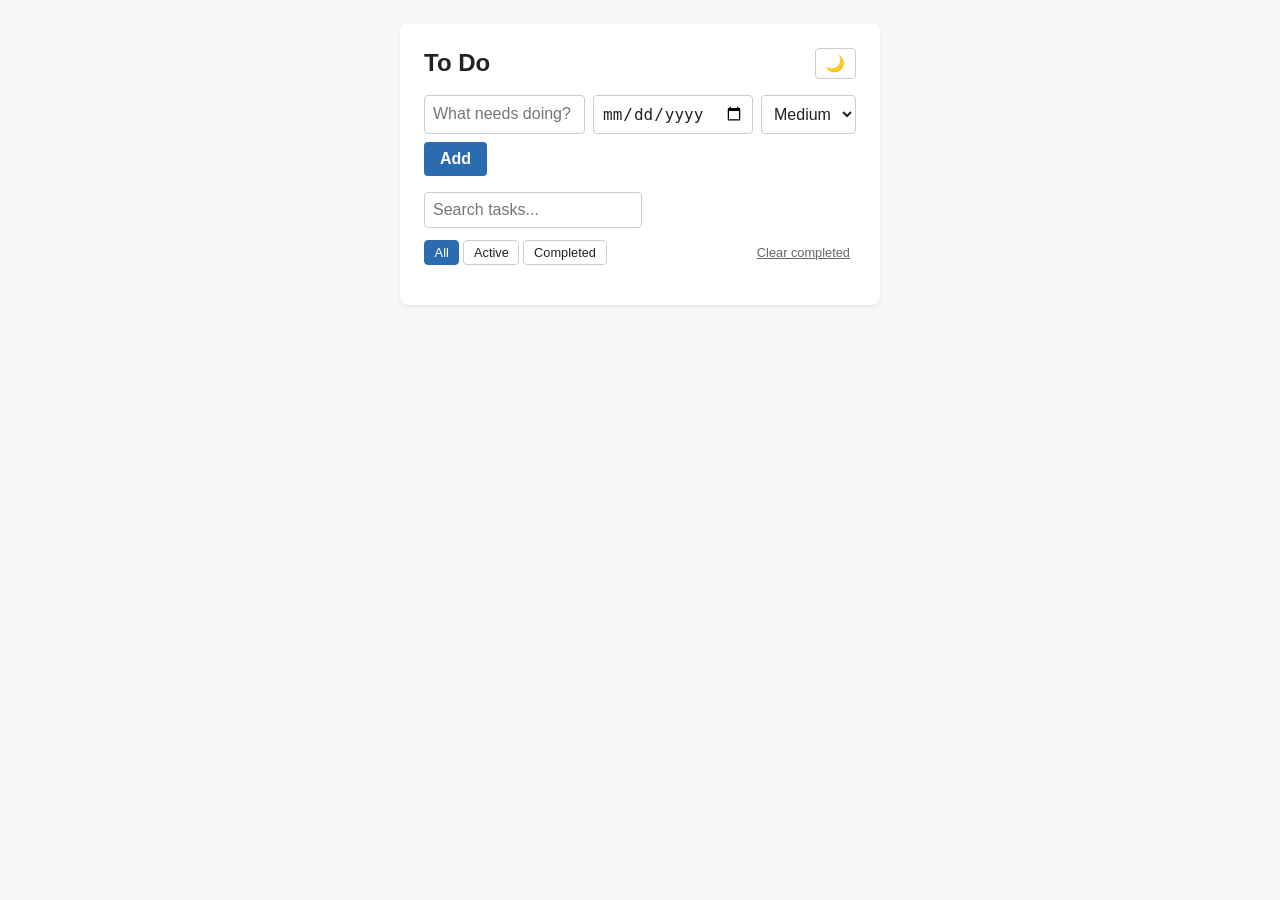
==== ToDo/test.html @ 4da2a66b "Initial commit: To-Do list app Plain HTML/CSS/JS single-page to-do app with localStorage persistence" ====
<!doctype html>
<html lang="en">
<head>
  <meta charset="UTF-8">
  <meta name="viewport" content="width=device-width, initial-scale=1.0">
  <title>To Do - Test</title>
  <style>
* {
  box-sizing: border-box;
}

:root {
  --bg: #f7f7f8;
  --surface: #fff;
  --text: #222;
  --muted: #666;
  --border: #eee;
  --input-border: #ccc;
  --accent: #2b6cb0;
  --accent-hover: #235a92;
  --shadow: rgba(0, 0, 0, 0.1);
}

[data-theme="dark"] {
  --bg: #17181c;
  --surface: #23252b;
  --text: #eee;
  --muted: #999;
  --border: #333;
  --input-border: #444;
  --accent: #4a8fd6;
  --accent-hover: #5a9fe6;
  --shadow: rgba(0, 0, 0, 0.4);
}

body {
  margin: 0;
  padding: 1.5rem;
  font-family: -apple-system, Segoe UI, Roboto, Arial, sans-serif;
  background: var(--bg);
  color: var(--text);
  transition: background-color 0.2s, color 0.2s;
}

main {
  max-width: 480px;
  margin: 0 auto;
  background: var(--surface);
  border-radius: 8px;
  padding: 1.5rem;
  box-shadow: 0 1px 3px var(--shadow);
}

.header-row {
  display: flex;
  align-items: center;
  justify-content: space-between;
  margin-bottom: 1rem;
}

h1 {
  margin: 0;
  font-size: 1.5rem;
}

#theme-toggle {
  border: 1px solid var(--input-border);
  background: transparent;
  color: var(--text);
  border-radius: 4px;
  padding: 0.3rem 0.6rem;
  cursor: pointer;
  font-size: 1rem;
  height: fit-content;
  transition: background-color 0.2s;
}

#theme-toggle:hover {
  background: var(--border);
}

#add-form {
  display: flex;
  gap: 0.5rem;
  margin-bottom: 1rem;
  flex-wrap: wrap;
}

#task-input, #due-date-input, #priority-input {
  padding: 0.5rem;
  font-size: 1rem;
  border: 1px solid var(--input-border);
  border-radius: 4px;
  background: var(--surface);
  color: var(--text);
}

#task-input {
  flex: 1;
  min-width: 150px;
}

#due-date-input {
  flex: 0 1 150px;
}

#priority-input {
  flex: 0 1 auto;
}

#add-form button[type="submit"] {
  padding: 0.5rem 1rem;
  font-size: 1rem;
  border: none;
  border-radius: 4px;
  background: var(--accent);
  color: #fff;
  cursor: pointer;
  font-weight: 600;
  transition: background-color 0.2s;
}

#add-form button[type="submit"]:hover {
  background: var(--accent-hover);
}

#search-input {
  flex: 1;
  padding: 0.5rem;
  font-size: 1rem;
  border: 1px solid var(--input-border);
  border-radius: 4px;
  background: var(--surface);
  color: var(--text);
  margin-bottom: 0.75rem;
}

@keyframes fadeIn {
  from {
    opacity: 0;
    transform: translateY(-10px);
  }
  to {
    opacity: 1;
    transform: translateY(0);
  }
}

@keyframes slideOut {
  from {
    opacity: 1;
    transform: translateX(0);
  }
  to {
    opacity: 0;
    transform: translateX(100%);
  }
}

@keyframes checkPulse {
  0%, 100% {
    transform: scale(1);
  }
  50% {
    transform: scale(1.2);
  }
}

.filter-row {
  display: flex;
  align-items: center;
  justify-content: space-between;
  margin-bottom: 0.75rem;
  gap: 0.5rem;
  flex-wrap: wrap;
}

#filters {
  display: flex;
  gap: 0.25rem;
}

.filter-btn {
  border: 1px solid var(--input-border);
  background: transparent;
  color: var(--text);
  border-radius: 4px;
  padding: 0.25rem 0.6rem;
  font-size: 0.8rem;
  cursor: pointer;
  transition: background-color 0.2s, border-color 0.2s;
}

.filter-btn.active {
  background: var(--accent);
  border-color: var(--accent);
  color: #fff;
}

#clear-completed {
  border: none;
  background: transparent;
  color: var(--muted);
  font-size: 0.8rem;
  cursor: pointer;
  text-decoration: underline;
  transition: color 0.2s;
}

#clear-completed:hover {
  color: var(--text);
}

#task-list {
  list-style: none;
  margin: 0;
  padding: 0;
}

#task-list li {
  display: flex;
  align-items: flex-start;
  gap: 0.5rem;
  padding: 0.75rem 0;
  border-bottom: 1px solid var(--border);
  animation: fadeIn 0.3s ease-out;
}

#task-list li.removing {
  animation: slideOut 0.3s ease-out forwards;
}

#task-list li:last-child {
  border-bottom: none;
}

#task-list li input[type="checkbox"] {
  margin-top: 0.2rem;
  cursor: pointer;
  transition: transform 0.2s ease;
  flex-shrink: 0;
}

#task-list li input[type="checkbox"]:checked {
  animation: checkPulse 0.4s ease;
}

#task-list li.done span.text {
  text-decoration: line-through;
  color: var(--muted);
}

#task-list li .task-info {
  display: flex;
  flex-direction: column;
  flex: 1;
  gap: 0.2rem;
}

#task-list li span.text {
  word-break: break-word;
  cursor: text;
}

#task-list li input.edit-input {
  flex: 1;
  padding: 0.2rem 0.4rem;
  font-size: 1rem;
  border: 1px solid var(--accent);
  border-radius: 4px;
  background: var(--surface);
  color: var(--text);
}

.priority-badge {
  font-size: 0.65rem;
  font-weight: 700;
  padding: 0.2rem 0.5rem;
  border-radius: 999px;
  text-transform: uppercase;
  color: #fff;
  white-space: nowrap;
  flex-shrink: 0;
  margin-top: 0.15rem;
}

.priority-high {
  background: #c53030;
}

.priority-medium {
  background: #b7791f;
}

.priority-low {
  background: #2f855a;
}

#task-list li button.delete {
  border: none;
  background: transparent;
  color: #c53030;
  font-size: 1.1rem;
  cursor: pointer;
  line-height: 1;
  padding: 0.2rem 0.4rem;
  transition: opacity 0.2s;
  flex-shrink: 0;
}

#task-list li button.delete:hover {
  opacity: 0.7;
}

.due-date {
  font-size: 0.75rem;
  color: var(--muted);
  font-weight: 500;
}

.due-date.overdue {
  color: #c53030;
  font-weight: 600;
}

.due-date.today {
  color: #b7791f;
  font-weight: 600;
}

.due-date.upcoming {
  color: #2f855a;
}

#count {
  margin: 1rem 0 0;
  font-size: 0.85rem;
  color: var(--muted);
}
  </style>
</head>
<body>
  <main>
    <div class="header-row">
      <h1>To Do</h1>
      <button type="button" id="theme-toggle" aria-label="Toggle dark mode">🌙</button>
    </div>
    <form id="add-form">
      <input type="text" id="task-input" placeholder="What needs doing? (press / to focus)" autocomplete="off">
      <input type="date" id="due-date-input">
      <select id="priority-input">
        <option value="low">Low</option>
        <option value="medium" selected>Medium</option>
        <option value="high">High</option>
      </select>
      <button type="submit">Add</button>
    </form>
    <input type="text" id="search-input" placeholder="Search tasks..." autocomplete="off">
    <div class="filter-row">
      <div id="filters">
        <button type="button" class="filter-btn active" data-filter="all">All</button>
        <button type="button" class="filter-btn" data-filter="active">Active</button>
        <button type="button" class="filter-btn" data-filter="completed">Completed</button>
      </div>
      <button type="button" id="clear-completed">Clear completed</button>
    </div>
    <ul id="task-list"></ul>
    <p id="count"></p>
  </main>

  <script>
const STORAGE_KEY = "todo-tasks";
const THEME_KEY = "todo-theme";
const MAX_TASK_LENGTH = 500;
const MAX_TASKS = 1000;
const VALID_PRIORITIES = ["low", "medium", "high"];

const form = document.getElementById("add-form");
const input = document.getElementById("task-input");
const dueDateInput = document.getElementById("due-date-input");
const priorityInput = document.getElementById("priority-input");
const list = document.getElementById("task-list");
const count = document.getElementById("count");
const themeToggle = document.getElementById("theme-toggle");
const filterButtons = document.querySelectorAll(".filter-btn");
const clearCompletedBtn = document.getElementById("clear-completed");
const searchInput = document.getElementById("search-input");

const PRIORITY_ORDER = { high: 0, medium: 1, low: 2 };

let tasks = loadTasks();
let filter = "all";
let searchQuery = "";

function generateId() {
  return `${Date.now()}-${Math.random().toString(36).substr(2, 9)}`;
}

function isValidTask(task) {
  return (
    task &&
    typeof task.id !== "undefined" &&
    typeof task.text === "string" &&
    task.text.length > 0 &&
    task.text.length <= MAX_TASK_LENGTH &&
    typeof task.done === "boolean" &&
    VALID_PRIORITIES.includes(task.priority) &&
    (task.dueDate === undefined || task.dueDate === null || typeof task.dueDate === "string")
  );
}

function loadTasks() {
  try {
    const data = JSON.parse(localStorage.getItem(STORAGE_KEY));
    if (!Array.isArray(data)) return [];
    return data.filter(isValidTask);
  } catch {
    return [];
  }
}

function saveTasks() {
  localStorage.setItem(STORAGE_KEY, JSON.stringify(tasks));
}

function getDueDateStatus(dueDate) {
  if (!dueDate) return null;
  const today = new Date();
  today.setHours(0, 0, 0, 0);
  const due = new Date(dueDate);
  due.setHours(0, 0, 0, 0);
  const diff = due - today;

  if (diff < 0) return "overdue";
  if (diff === 0) return "today";
  return "upcoming";
}

function getVisibleTasks() {
  const filtered = tasks.filter((t) => {
    const statusMatch = filter === "all" ? true : filter === "active" ? !t.done : t.done;
    const searchMatch = searchQuery === "" || t.text.toLowerCase().includes(searchQuery.toLowerCase());
    return statusMatch && searchMatch;
  });

  return filtered.slice().sort((a, b) => {
    const statusA = getDueDateStatus(a.dueDate);
    const statusB = getDueDateStatus(b.dueDate);

    const dueDateOrder = { overdue: 0, today: 1, upcoming: 2, null: 3 };
    const statusOrderA = dueDateOrder[statusA];
    const statusOrderB = dueDateOrder[statusB];

    if (statusOrderA !== statusOrderB) return statusOrderA - statusOrderB;

    if (statusA && statusB && a.dueDate && b.dueDate) {
      const dateA = new Date(a.dueDate);
      const dateB = new Date(b.dueDate);
      if (dateA - dateB !== 0) return dateA - dateB;
    }

    return PRIORITY_ORDER[a.priority] - PRIORITY_ORDER[b.priority];
  });
}

function formatDueDate(dueDate) {
  if (!dueDate) return null;
  const date = new Date(dueDate);
  const today = new Date();
  today.setHours(0, 0, 0, 0);

  const due = new Date(date);
  due.setHours(0, 0, 0, 0);

  const diff = due - today;
  const daysFromNow = Math.ceil(diff / (1000 * 60 * 60 * 24));

  if (daysFromNow < 0) return `Overdue: ${date.toLocaleDateString()}`;
  if (daysFromNow === 0) return "Due today";
  if (daysFromNow === 1) return "Due tomorrow";
  return `Due: ${date.toLocaleDateString()}`;
}

function render() {
  list.innerHTML = "";
  getVisibleTasks().forEach((task) => {
    const li = document.createElement("li");
    li.className = task.done ? "done" : "";
    li.setAttribute("data-id", task.id);

    const checkbox = document.createElement("input");
    checkbox.type = "checkbox";
    checkbox.checked = task.done;
    checkbox.addEventListener("change", () => toggleTask(task.id));

    const badge = document.createElement("span");
    badge.className = `priority-badge priority-${task.priority}`;
    badge.textContent = task.priority;

    const taskInfo = document.createElement("div");
    taskInfo.className = "task-info";

    const text = document.createElement("span");
    text.className = "text";
    text.textContent = task.text;
    text.title = "Double-click to edit";
    text.addEventListener("dblclick", () => startEditing(task.id, li, text));

    taskInfo.appendChild(text);

    if (task.dueDate) {
      const dueSpan = document.createElement("span");
      dueSpan.className = "due-date";
      const status = getDueDateStatus(task.dueDate);
      if (status) dueSpan.classList.add(status);
      dueSpan.textContent = formatDueDate(task.dueDate);
      taskInfo.appendChild(dueSpan);
    }

    const deleteBtn = document.createElement("button");
    deleteBtn.className = "delete";
    deleteBtn.textContent = "✕";
    deleteBtn.addEventListener("click", () => deleteTask(task.id));

    li.append(checkbox, badge, taskInfo, deleteBtn);
    list.appendChild(li);
  });

  const remaining = tasks.filter((t) => !t.done).length;
  count.textContent = tasks.length
    ? `${remaining} of ${tasks.length} remaining`
    : "";
}

function startEditing(id, li, textEl) {
  const editInput = document.createElement("input");
  editInput.type = "text";
  editInput.className = "edit-input";
  editInput.value = textEl.textContent;

  li.replaceChild(editInput, textEl);
  editInput.focus();
  editInput.select();

  const finish = (save) => {
    if (save) {
      const value = editInput.value.trim();
      if (value) editTask(id, value);
      else render();
    } else {
      render();
    }
  };

  editInput.addEventListener("blur", () => finish(true));
  editInput.addEventListener("keydown", (e) => {
    if (e.key === "Enter") finish(true);
    if (e.key === "Escape") finish(false);
  });
}

function addTask(text, priority, dueDate) {
  text = text.trim();
  if (!VALID_PRIORITIES.includes(priority)) {
    console.error("Invalid priority:", priority);
    return;
  }
  if (!text || text.length > MAX_TASK_LENGTH) {
    alert(`Task must be 1-${MAX_TASK_LENGTH} characters`);
    return;
  }
  if (tasks.length >= MAX_TASKS) {
    alert(`Maximum ${MAX_TASKS} tasks allowed`);
    return;
  }
  tasks.push({ id: generateId(), text, done: false, priority, dueDate: dueDate || null });
  saveTasks();
  render();
}

function toggleTask(id) {
  const task = tasks.find((t) => t.id === id);
  if (task) task.done = !task.done;
  saveTasks();
  render();
}

function deleteTask(id) {
  const li = list.querySelector(`li[data-id="${id}"]`);
  if (li) {
    li.classList.add("removing");
    setTimeout(() => {
      tasks = tasks.filter((t) => t.id !== id);
      saveTasks();
      render();
    }, 300);
  } else {
    tasks = tasks.filter((t) => t.id !== id);
    saveTasks();
    render();
  }
}

function editTask(id, text) {
  text = text.trim();
  if (!text || text.length > MAX_TASK_LENGTH) {
    console.error("Invalid task text length");
    return;
  }
  const task = tasks.find((t) => t.id === id);
  if (task) {
    task.text = text;
    saveTasks();
    render();
  }
}

function clearCompleted() {
  tasks = tasks.filter((t) => !t.done);
  saveTasks();
  render();
}

form.addEventListener("submit", (e) => {
  e.preventDefault();
  const text = input.value.trim();
  const priority = priorityInput.value;
  const dueDate = dueDateInput.value;

  if (!text) return;
  if (text.length > MAX_TASK_LENGTH) {
    alert(`Task must be 1-${MAX_TASK_LENGTH} characters`);
    return;
  }
  if (!VALID_PRIORITIES.includes(priority)) {
    alert("Invalid priority selected");
    return;
  }

  addTask(text, priority, dueDate);
  input.value = "";
  dueDateInput.value = "";
  input.focus();
});

function applyTheme(theme) {
  if (theme === "dark") {
    document.documentElement.setAttribute("data-theme", "dark");
    themeToggle.textContent = "☀️";
  } else {
    document.documentElement.removeAttribute("data-theme");
    themeToggle.textContent = "🌙";
  }
}

function loadTheme() {
  const saved = localStorage.getItem(THEME_KEY);
  if (saved) return saved;
  return window.matchMedia && window.matchMedia("(prefers-color-scheme: dark)").matches
    ? "dark"
    : "light";
}

themeToggle.addEventListener("click", () => {
  const current = document.documentElement.getAttribute("data-theme") === "dark" ? "dark" : "light";
  const next = current === "dark" ? "light" : "dark";
  localStorage.setItem(THEME_KEY, next);
  applyTheme(next);
});

filterButtons.forEach((btn) => {
  btn.addEventListener("click", () => {
    filter = btn.dataset.filter;
    filterButtons.forEach((b) => b.classList.toggle("active", b === btn));
    render();
  });
});

clearCompletedBtn.addEventListener("click", clearCompleted);

searchInput.addEventListener("input", (e) => {
  searchQuery = e.target.value;
  render();
});

document.addEventListener("keydown", (e) => {
  const tag = document.activeElement.tagName;
  const isTyping = tag === "INPUT" || tag === "TEXTAREA" || tag === "SELECT";
  if (e.key === "/" && !isTyping) {
    e.preventDefault();
    input.focus();
  }
});

applyTheme(loadTheme());
render();
  </script>
</body>
</html>
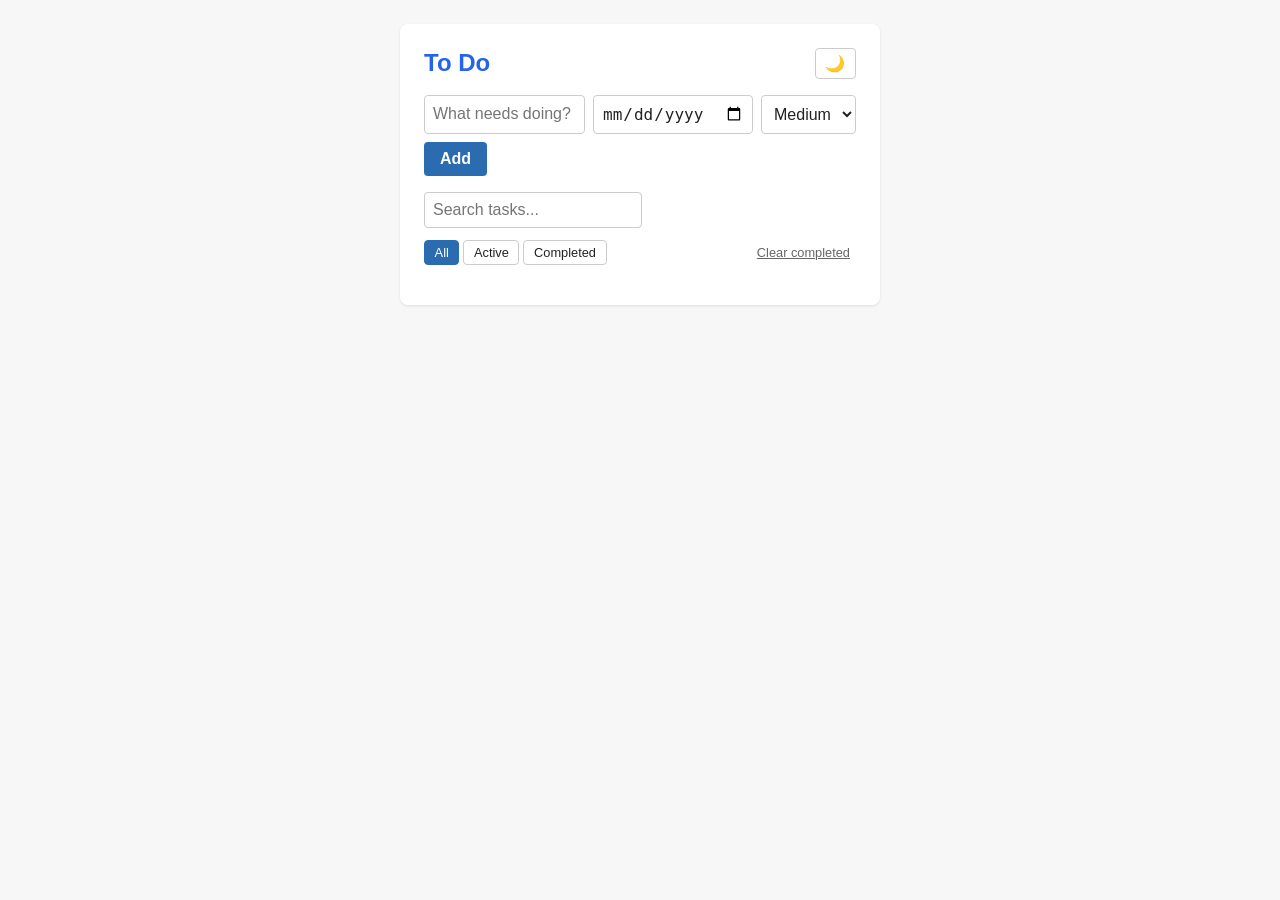
==== commit 2b186747: "Change heading color from black to blue Co-Authored-By: Claude Sonnet 5 <noreply@anthropic.com>" ====
--- a/ToDo/test.html
+++ b/ToDo/test.html
@@ -61,6 +61,7 @@
 h1 {
   margin: 0;
   font-size: 1.5rem;
+  color: #2563eb;
 }
 
 #theme-toggle {
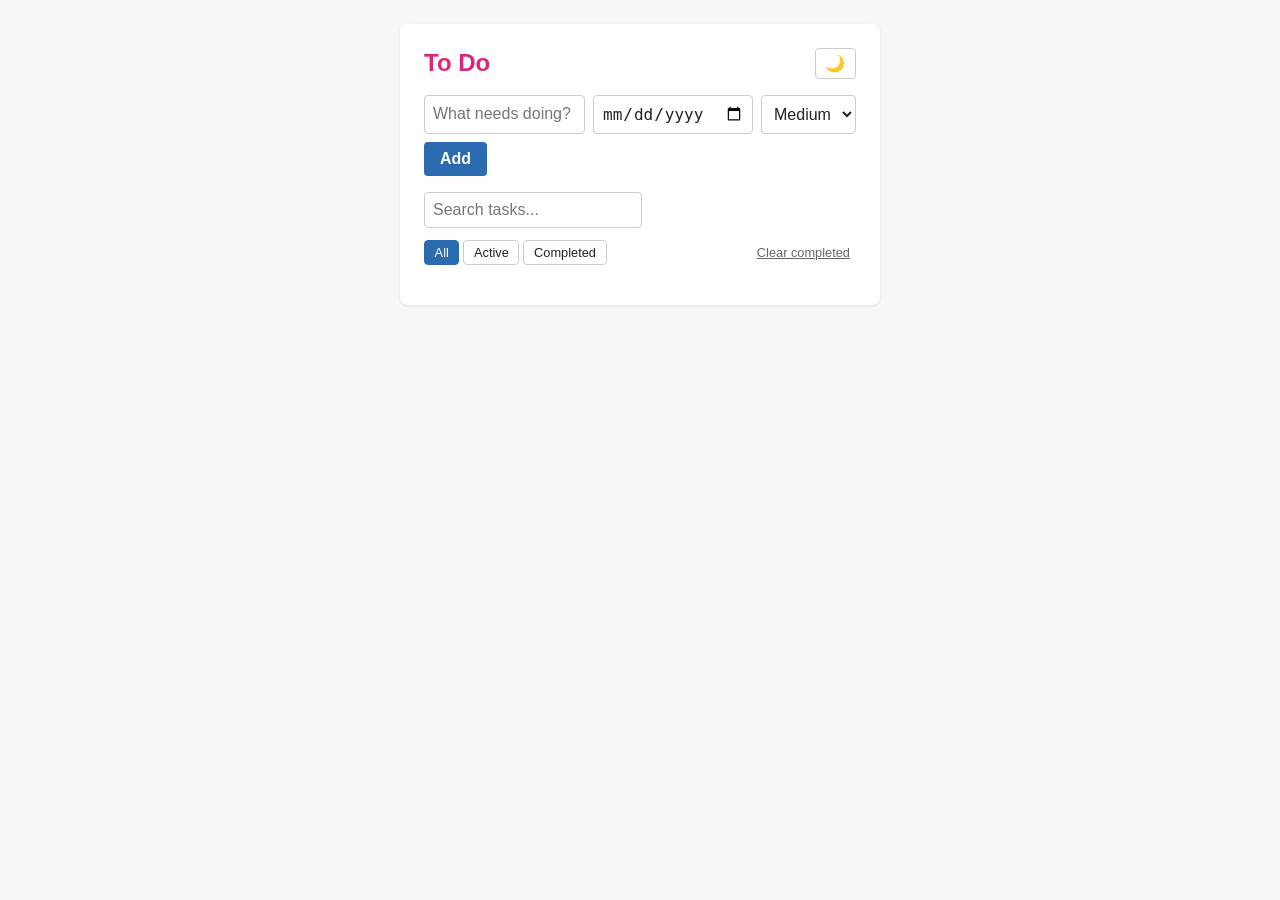
==== commit c2252e5a: "Change heading color to pink Co-Authored-By: Claude Sonnet 5 <noreply@anthropic.com>" ====
--- a/ToDo/test.html
+++ b/ToDo/test.html
@@ -61,7 +61,7 @@
 h1 {
   margin: 0;
   font-size: 1.5rem;
-  color: #2563eb;
+  color: #db2777;
 }
 
 #theme-toggle {
